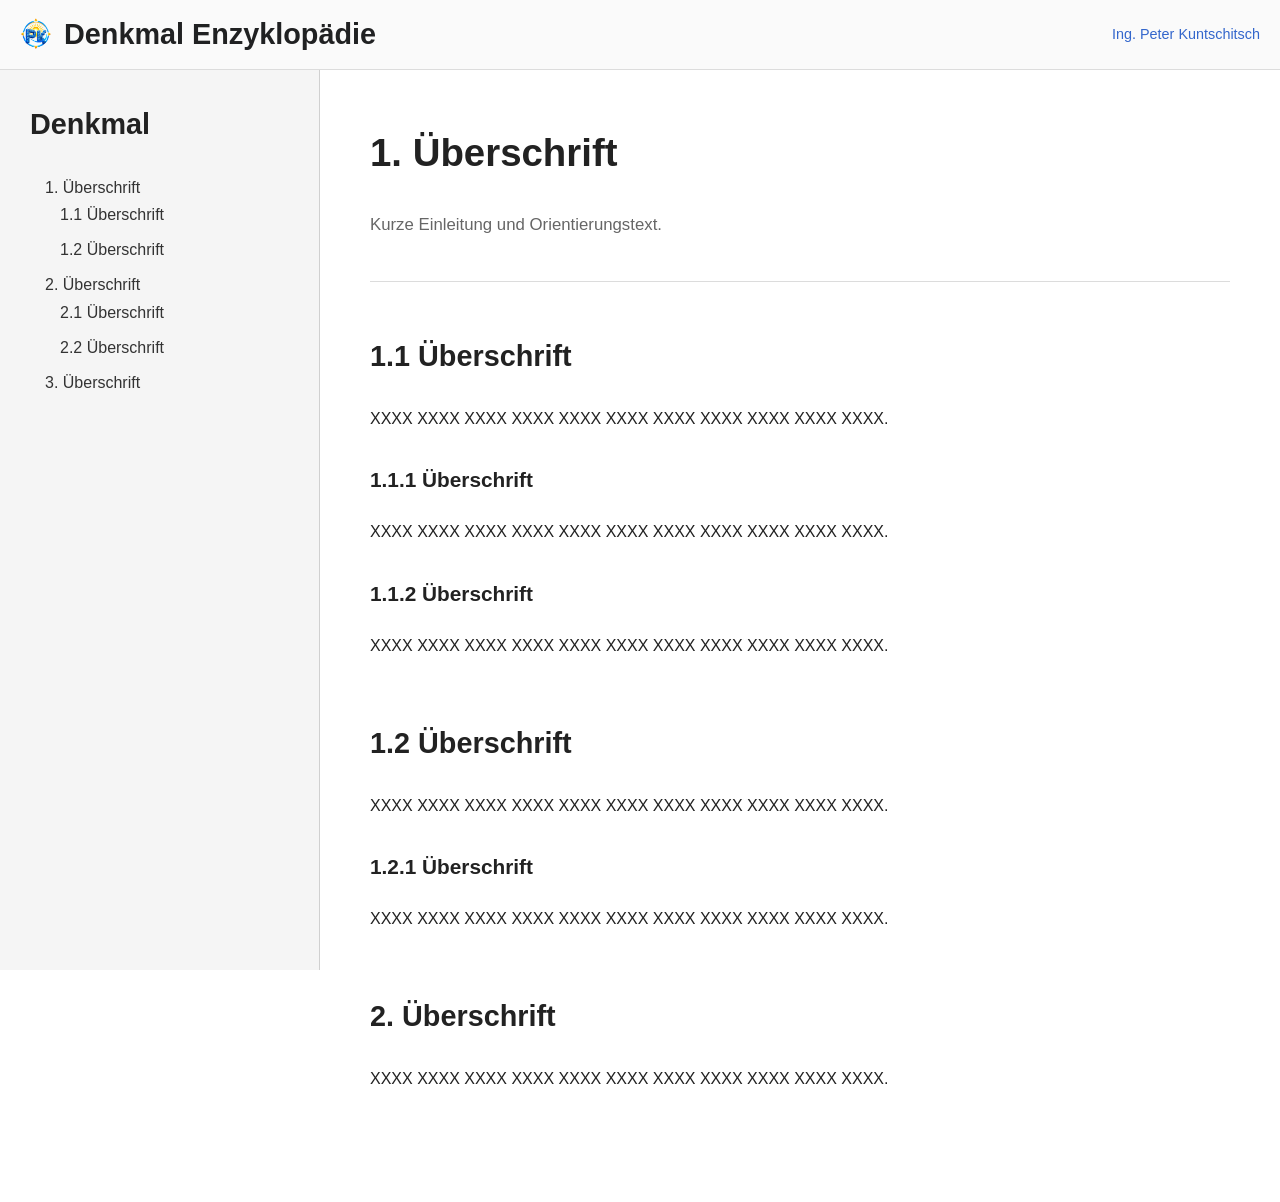
==== denkmal/index.html @ cd10d53f "Update index.html" ====
<!DOCTYPE html>
<html lang="de">

<head>

    <meta charset="UTF-8">

    <meta name="viewport"
          content="width=device-width, initial-scale=1.0">

    <title>Denkmal – Enzyklopädie</title>

    <link rel="stylesheet"
          href="denkmal.css">

</head>

<body>

<div class="wikiTopBar">

    <img src="../bilder/Logo_PK_Inventor.png"
         alt="PK Inventor Logo"
         class="wikiLogo">

    <span class="wikiTitle">
        Denkmal Enzyklopädie
    </span>

    <a href="../index.html"
       class="wikiAuthor">
        Ing. Peter Kuntschitsch
    </a>

</div>

    <div class="layout">

        <aside class="sidebar">

            <h2>Denkmal</h2>

            <nav>

                <ul>

                    <li>
                        <a href="#">1. Überschrift</a>

                        <ul>
                            <li><a href="#">1.1 Überschrift</a></li>
                            <li><a href="#">1.2 Überschrift</a></li>
                        </ul>
                    </li>

                    <li>
                        <a href="#">2. Überschrift</a>

                        <ul>
                            <li><a href="#">2.1 Überschrift</a></li>
                            <li><a href="#">2.2 Überschrift</a></li>
                        </ul>
                    </li>

                    <li>
                        <a href="#">3. Überschrift</a>
                    </li>

                </ul>

            </nav>

        </aside>

        <main class="content">

            <header class="articleHeader">

                <h1>1. Überschrift</h1>

                <p class="subtitle">
                    Kurze Einleitung und Orientierungstext.
                </p>

            </header>

            <section>

                <h2>1.1 Überschrift</h2>

                <p>
                    XXXX XXXX XXXX XXXX XXXX XXXX XXXX XXXX XXXX XXXX XXXX.
                </p>

                <h3>1.1.1 Überschrift</h3>

                <p>
                    XXXX XXXX XXXX XXXX XXXX XXXX XXXX XXXX XXXX XXXX XXXX.
                </p>

                <h3>1.1.2 Überschrift</h3>

                <p>
                    XXXX XXXX XXXX XXXX XXXX XXXX XXXX XXXX XXXX XXXX XXXX.
                </p>

            </section>

            <section>

                <h2>1.2 Überschrift</h2>

                <p>
                    XXXX XXXX XXXX XXXX XXXX XXXX XXXX XXXX XXXX XXXX XXXX.
                </p>

                <h3>1.2.1 Überschrift</h3>

                <p>
                    XXXX XXXX XXXX XXXX XXXX XXXX XXXX XXXX XXXX XXXX XXXX.
                </p>

            </section>

            <section>

                <h2>2. Überschrift</h2>

                <p>
                    XXXX XXXX XXXX XXXX XXXX XXXX XXXX XXXX XXXX XXXX XXXX.
                </p>

            </section>

        </main>

    </div>

</body>

</html>
---- denkmal/denkmal.css ----
/* =========================
   Grundlayout
========================= */

* {
    box-sizing: border-box;
}

body {
    margin: 0;
    padding: 0;

    font-family: Arial, Helvetica, sans-serif;
    line-height: 1.7;

    background: #ffffff;
    color: #222222;
}

.layout {
    display: flex;
    min-height: 100vh;
}

/* =========================
   Sidebar
========================= */

.sidebar {

    width: 320px;

    padding: 30px;

    background: #f5f5f5;

    border-right: 1px solid #d0d0d0;

    position: sticky;
    top: 0;

    height: 100vh;
    overflow-y: auto;
}

.sidebar h2 {
    margin-top: 0;
    margin-bottom: 25px;
}

.sidebar ul {
    list-style: none;
    padding-left: 15px;
}

.sidebar li {
    margin-bottom: 8px;
}

.sidebar a {

    text-decoration: none;
    color: #333333;
}

.sidebar a:hover {
    text-decoration: underline;
}

/* =========================
   Inhalt
========================= */

.content {

    flex: 1;

    max-width: 1100px;

    padding: 50px;
}

.articleHeader {

    padding-bottom: 25px;
    margin-bottom: 40px;

    border-bottom: 1px solid #dcdcdc;
}

.articleHeader h1 {
    margin-top: 0;
}

.subtitle {

    color: #666666;
    font-size: 1.05rem;
}

section {
    margin-bottom: 60px;
}

/* =========================
   Überschriften
========================= */

h1 {
    font-size: 2.4rem;
}

h2 {
    margin-top: 50px;
    font-size: 1.8rem;
}

h3 {
    margin-top: 30px;
    font-size: 1.3rem;
}

/* =======================================================
   Kopfbereich
   ======================================================= */

.wikiTopBar
{
    display: flex;
    align-items: center;
    gap: 12px;

    padding: 10px 20px;

    background: #fafafa;
    border-bottom: 1px solid #dcdcdc;
}

.wikiBrand img
{
    width: 40px !important;
    height: 40px !important;

    min-width: 40px;
    min-height: 40px;

    max-width: 40px;
    max-height: 40px;

    object-fit: contain;

    display: block;
}

.wikiBrand img
{
    width: 40px;
    height: 40px;
    flex-shrink: 0;
}

.wikiBrandText
{
    display: flex;
    flex-direction: column;
}

.wikiTitle
{
    font-size: 1.8rem;
    font-weight: 700;

    color: #202122;
}

.wikiAuthor
{
    margin-left: auto;

    font-size: 0.9rem;

    color: #3366cc;
    text-decoration: none;
}

.wikiAuthor:hover
{
    text-decoration: underline;
}

.wikiLogo
{
    width: 32px;
    height: 32px;
}

/* =========================
   Mobile
========================= */

@media (max-width: 900px) {

    .layout {
        flex-direction: column;
    }

    .sidebar {

        width: 100%;

        height: auto;

        position: relative;

        border-right: none;

        border-bottom: 1px solid #d0d0d0;
    }

    .content {
        padding: 25px;
    }
}
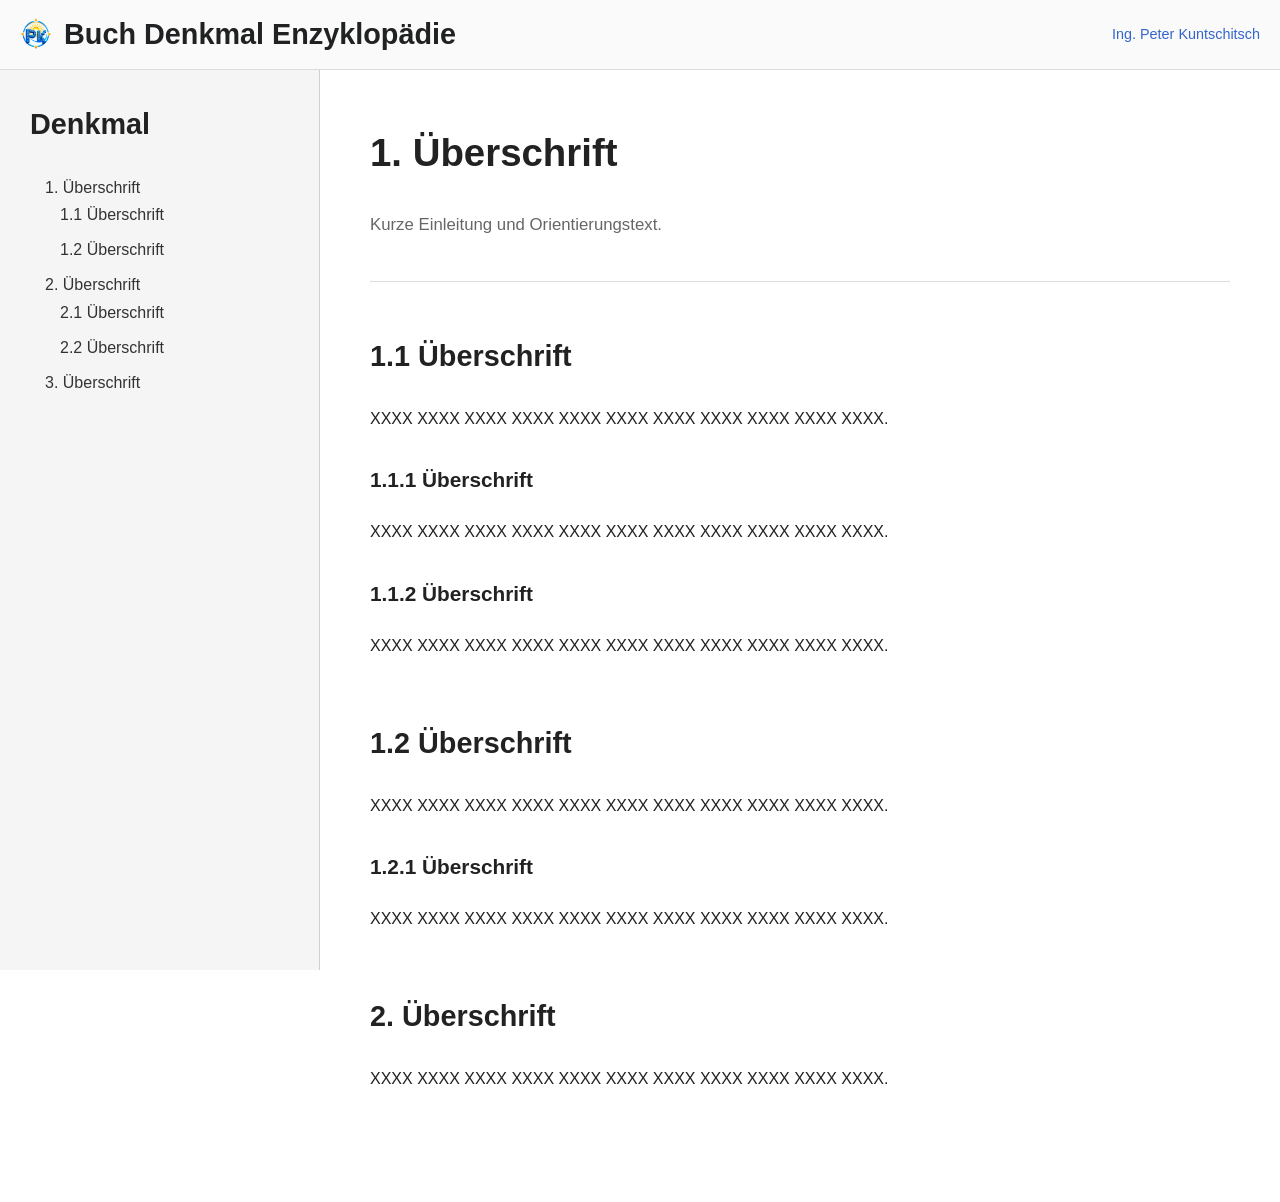
==== commit fa78d646: "Update index.html" ====
--- a/denkmal/index.html
+++ b/denkmal/index.html
@@ -24,7 +24,7 @@
          class="wikiLogo">
 
     <span class="wikiTitle">
-        Denkmal Enzyklopädie
+        Buch Denkmal Enzyklopädie
     </span>
 
     <a href="../index.html"
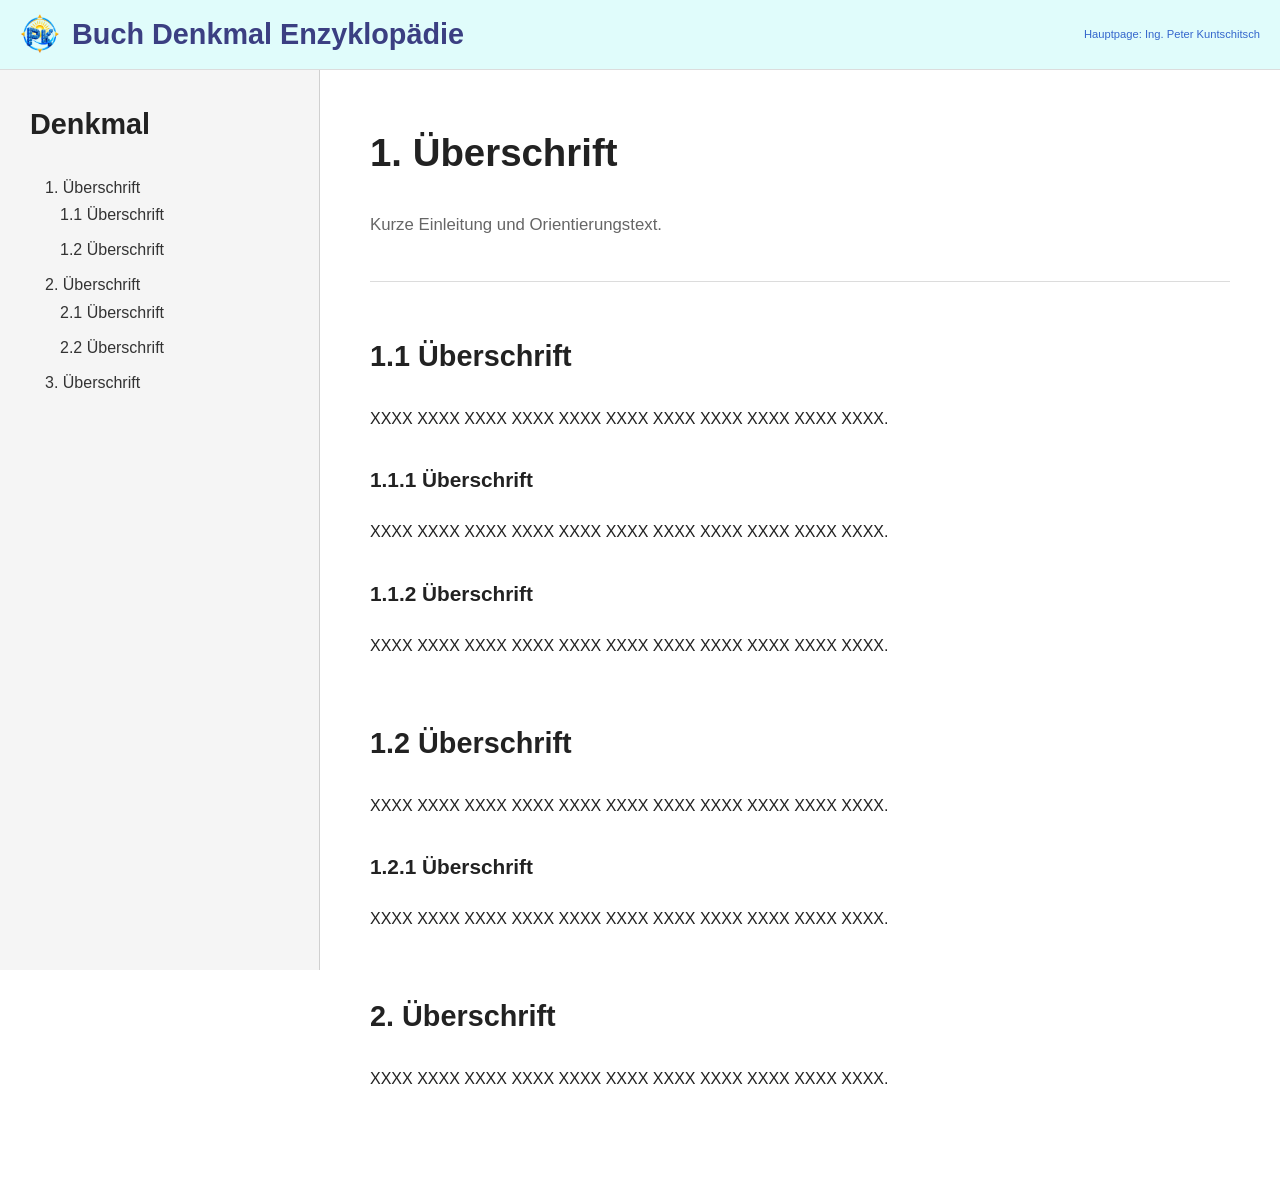
==== commit ce338972: "Update index.html" ====
--- a/denkmal/index.html
+++ b/denkmal/index.html
@@ -29,7 +29,7 @@
 
     <a href="../index.html"
        class="wikiAuthor">
-        Ing. Peter Kuntschitsch
+        Hauptpage: Ing. Peter Kuntschitsch
     </a>
 
 </div>
--- a/denkmal/denkmal.css
+++ b/denkmal/denkmal.css
@@ -132,20 +132,20 @@
 
     padding: 10px 20px;
 
-    background: #fafafa;
+    background: #E0FCFB;
     border-bottom: 1px solid #dcdcdc;
 }
 
 .wikiBrand img
 {
-    width: 40px !important;
-    height: 40px !important;
-
-    min-width: 40px;
-    min-height: 40px;
-
-    max-width: 40px;
-    max-height: 40px;
+    width: 60px !important;
+    height: 60px !important;
+
+    min-width: 20px;
+    min-height: 20px;
+
+    max-width: 60px;
+    max-height: 60px;
 
     object-fit: contain;
 
@@ -153,45 +153,45 @@
 }
 
 .wikiBrand img
+{
+    width: 60px;
+    height: 60px;
+    flex-shrink: 0;
+}
+
+.wikiBrandText
+{
+    display: flex;
+    flex-direction: column;
+}
+
+.wikiTitle
+{
+    font-size: 1.8rem;
+    font-weight: 700;
+
+    color: #3B3F82;
+}
+
+.wikiAuthor
+{
+    margin-left: auto;
+
+    font-size: 0.7rem;
+
+    color: #3366cc;
+    text-decoration: none;
+}
+
+.wikiAuthor:hover
+{
+    text-decoration: underline;
+}
+
+.wikiLogo
 {
     width: 40px;
     height: 40px;
-    flex-shrink: 0;
-}
-
-.wikiBrandText
-{
-    display: flex;
-    flex-direction: column;
-}
-
-.wikiTitle
-{
-    font-size: 1.8rem;
-    font-weight: 700;
-
-    color: #202122;
-}
-
-.wikiAuthor
-{
-    margin-left: auto;
-
-    font-size: 0.9rem;
-
-    color: #3366cc;
-    text-decoration: none;
-}
-
-.wikiAuthor:hover
-{
-    text-decoration: underline;
-}
-
-.wikiLogo
-{
-    width: 32px;
-    height: 32px;
 }
 
 /* =========================
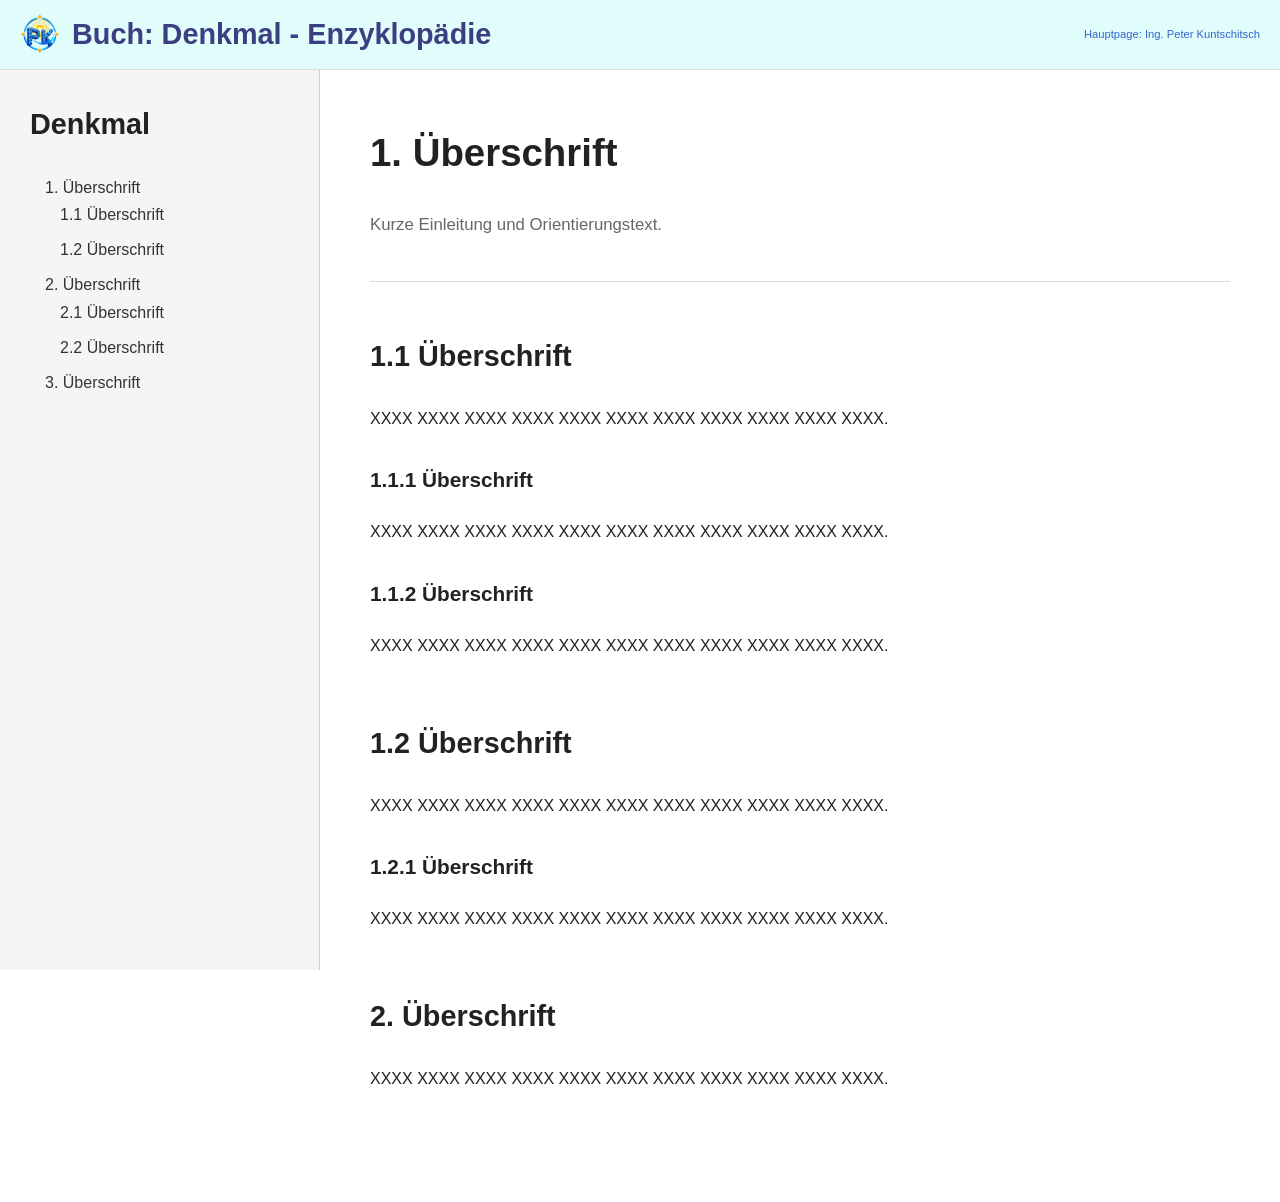
==== commit 8bd34c32: "Update index.html" ====
--- a/denkmal/index.html
+++ b/denkmal/index.html
@@ -24,7 +24,7 @@
          class="wikiLogo">
 
     <span class="wikiTitle">
-        Buch Denkmal Enzyklopädie
+        Buch: Denkmal - Enzyklopädie
     </span>
 
     <a href="../index.html"
--- a/denkmal/denkmal.css
+++ b/denkmal/denkmal.css
@@ -167,6 +167,8 @@
 
 .wikiTitle
 {
+   justify-self: center;
+   
     font-size: 1.8rem;
     font-weight: 700;
 
@@ -190,6 +192,8 @@
 
 .wikiLogo
 {
+   justify-self: start;
+   
     width: 40px;
     height: 40px;
 }
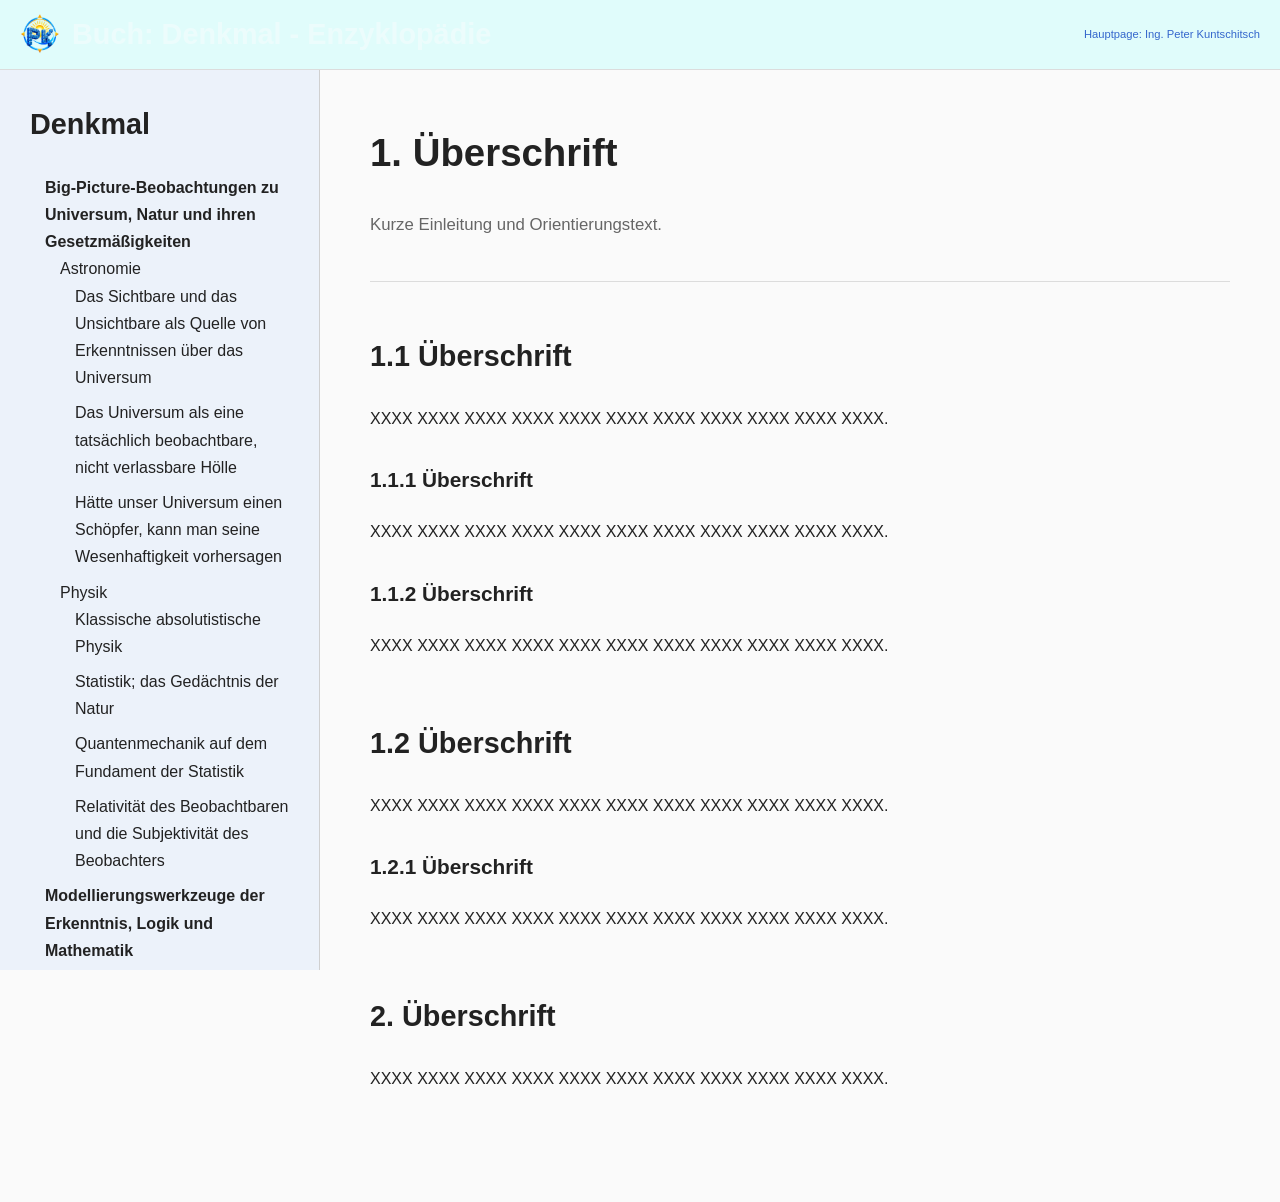
==== commit d4d85909: "Update index.html" ====
--- a/denkmal/index.html
+++ b/denkmal/index.html
@@ -36,103 +36,335 @@
 
     <div class="layout">
 
-        <aside class="sidebar">
-
-            <h2>Denkmal</h2>
-
-            <nav>
-
-                <ul>
-
-                    <li>
-                        <a href="#">1. Überschrift</a>
-
-                        <ul>
-                            <li><a href="#">1.1 Überschrift</a></li>
-                            <li><a href="#">1.2 Überschrift</a></li>
-                        </ul>
-                    </li>
-
-                    <li>
-                        <a href="#">2. Überschrift</a>
-
-                        <ul>
-                            <li><a href="#">2.1 Überschrift</a></li>
-                            <li><a href="#">2.2 Überschrift</a></li>
-                        </ul>
-                    </li>
-
-                    <li>
-                        <a href="#">3. Überschrift</a>
-                    </li>
-
-                </ul>
-
-            </nav>
-
-        </aside>
-
-        <main class="content">
-
-            <header class="articleHeader">
-
-                <h1>1. Überschrift</h1>
-
-                <p class="subtitle">
-                    Kurze Einleitung und Orientierungstext.
-                </p>
-
-            </header>
-
-            <section>
-
-                <h2>1.1 Überschrift</h2>
-
-                <p>
-                    XXXX XXXX XXXX XXXX XXXX XXXX XXXX XXXX XXXX XXXX XXXX.
-                </p>
-
-                <h3>1.1.1 Überschrift</h3>
-
-                <p>
-                    XXXX XXXX XXXX XXXX XXXX XXXX XXXX XXXX XXXX XXXX XXXX.
-                </p>
-
-                <h3>1.1.2 Überschrift</h3>
-
-                <p>
-                    XXXX XXXX XXXX XXXX XXXX XXXX XXXX XXXX XXXX XXXX XXXX.
-                </p>
-
-            </section>
-
-            <section>
-
-                <h2>1.2 Überschrift</h2>
-
-                <p>
-                    XXXX XXXX XXXX XXXX XXXX XXXX XXXX XXXX XXXX XXXX XXXX.
-                </p>
-
-                <h3>1.2.1 Überschrift</h3>
-
-                <p>
-                    XXXX XXXX XXXX XXXX XXXX XXXX XXXX XXXX XXXX XXXX XXXX.
-                </p>
-
-            </section>
-
-            <section>
-
-                <h2>2. Überschrift</h2>
-
-                <p>
-                    XXXX XXXX XXXX XXXX XXXX XXXX XXXX XXXX XXXX XXXX XXXX.
-                </p>
-
-            </section>
-
-        </main>
+<aside class="sidebar">
+
+    <h2>Denkmal</h2>
+
+    <ul class="tocLevel1">
+
+        <li>
+            <strong>Big-Picture-Beobachtungen zu Universum, Natur und ihren Gesetzmäßigkeiten</strong>
+
+            <ul class="tocLevel2">
+
+                <li>
+                    Astronomie
+
+                    <ul class="tocLevel3">
+                        <li>Das Sichtbare und das Unsichtbare als Quelle von Erkenntnissen über das Universum</li>
+                        <li>Das Universum als eine tatsächlich beobachtbare, nicht verlassbare Hölle</li>
+                        <li>Hätte unser Universum einen Schöpfer, kann man seine Wesenhaftigkeit vorhersagen</li>
+                    </ul>
+
+                </li>
+
+                <li>
+                    Physik
+
+                    <ul class="tocLevel3">
+                        <li>Klassische absolutistische Physik</li>
+                        <li>Statistik; das Gedächtnis der Natur</li>
+                        <li>Quantenmechanik auf dem Fundament der Statistik</li>
+                        <li>Relativität des Beobachtbaren und die Subjektivität des Beobachters</li>
+                    </ul>
+
+                </li>
+
+            </ul>
+        </li>
+
+        <li>
+            <strong>Modellierungswerkzeuge der Erkenntnis, Logik und Mathematik</strong>
+
+            <ul class="tocLevel2">
+
+                <li>
+                    Axiome
+
+                    <ul class="tocLevel3">
+                        <li>Das allem zugrunde liegende Fundament jeder bisher bekannten Logik</li>
+                    </ul>
+
+                </li>
+
+                <li>
+                    Mathematik
+
+                    <ul class="tocLevel3">
+                        <li>Das universelle Modellierungswerkzeug und seine Grenzen</li>
+                    </ul>
+
+                </li>
+
+                <li>
+                    Diskurs
+
+                    <ul class="tocLevel3">
+                        <li>Kann es eine axiomfreie Logik geben?</li>
+                    </ul>
+
+                </li>
+
+            </ul>
+
+        </li>
+
+        <li>
+            <strong>Pragmatismus &amp; Selbstanbindung an Ziele</strong>
+
+            <ul class="tocLevel2">
+
+                <li>
+                    Pragmatismus
+
+                    <ul class="tocLevel3">
+                        <li>Was ist Pragmatismus?</li>
+                    </ul>
+                </li>
+
+                <li>
+                    Komplexität
+
+                    <ul class="tocLevel3">
+                        <li>Umgang mit Komplexität</li>
+                    </ul>
+                </li>
+
+                <li>
+                    Selbstanbindung
+
+                    <ul class="tocLevel3">
+                        <li>Warum Selbstanbindung an Ziele pragmatisch ist</li>
+                    </ul>
+                </li>
+
+            </ul>
+
+        </li>
+
+        <li>
+            <strong>Der Mensch im Wechselspiel der diktierenden Natur &amp; subjektives Freiheitsbegehren</strong>
+
+            <ul class="tocLevel2">
+
+                <li>
+                    Die Spezies Mensch
+
+                    <ul class="tocLevel3">
+                        <li>Der Mensch als Naturwesen zwischen Anpassung, Kooperation, Konkurrenz und Erkenntnisstreben</li>
+                    </ul>
+                </li>
+
+                <li>
+                    Das Sägezahnmuster der Zivilisationen
+
+                    <ul class="tocLevel3">
+                        <li>Aufstiegs-, Stabilitäts- und Zerfallsprozesse menschlicher Gesellschaften</li>
+                    </ul>
+                </li>
+
+                <li>
+                    Die Justiz
+
+                    <ul class="tocLevel3">
+                        <li>Der Superklerus der Moderne und sein Einfluss auf gesellschaftliche Wirklichkeitskonstruktionen</li>
+                    </ul>
+                </li>
+
+            </ul>
+
+        </li>
+
+        <li>
+            <strong>Ambiguität</strong>
+
+            <ul class="tocLevel2">
+
+                <li>
+                    Sprache
+                    <ul class="tocLevel3">
+                        <li>Ambiguität von Sprache</li>
+                    </ul>
+                </li>
+
+                <li>
+                    Normen
+                    <ul class="tocLevel3">
+                        <li>Ambiguität von Normen</li>
+                    </ul>
+                </li>
+
+                <li>
+                    Monopole
+                    <ul class="tocLevel3">
+                        <li>Ambiguität und Monopole</li>
+                    </ul>
+                </li>
+
+                <li>
+                    Relativität
+                    <ul class="tocLevel3">
+                        <li>Ambiguität und Relativität</li>
+                    </ul>
+                </li>
+
+                <li>
+                    Taktik
+                    <ul class="tocLevel3">
+                        <li>Ambiguität und Taktik</li>
+                    </ul>
+                </li>
+
+            </ul>
+
+        </li>
+
+        <li>
+            <strong>Daten, Datenschutz &amp; BIAS</strong>
+
+            <ul class="tocLevel2">
+
+                <li>
+                    Daten
+                    <ul class="tocLevel3">
+                        <li>Daten-Generierung und Data-Mining</li>
+                    </ul>
+                </li>
+
+                <li>
+                    BIAS
+                    <ul class="tocLevel3">
+                        <li>BIAS in Daten</li>
+                    </ul>
+                </li>
+
+                <li>
+                    Datenschutz
+                    <ul class="tocLevel3">
+                        <li>Wen schützt der Datenschutz?</li>
+                    </ul>
+                </li>
+
+            </ul>
+
+        </li>
+
+        <li>
+            <strong>Technik &amp; zwingende Selbstverschränkungen der Natur</strong>
+
+            <ul class="tocLevel2">
+
+                <li>
+                    Technik
+                    <ul class="tocLevel3">
+                        <li>Was macht Technik zur Technik?</li>
+                    </ul>
+                </li>
+
+                <li>
+                    Robustheit
+                    <ul class="tocLevel3">
+                        <li>Wieso funktioniert Technik so robust?</li>
+                    </ul>
+                </li>
+
+                <li>
+                    Diskurs
+                    <ul class="tocLevel3">
+                        <li>Wohin führt uns die Technik?</li>
+                    </ul>
+                </li>
+
+            </ul>
+
+        </li>
+
+        <li>
+            <strong>Vorphysikalische Exploration &amp; neue Kontinente der physikalischen Natur allen Lebens</strong>
+
+            <ul class="tocLevel2">
+
+                <li>Wille</li>
+                <li>Ego</li>
+                <li>Krieg</li>
+                <li>Religion &amp; Esoterik</li>
+                <li>Sexualität</li>
+                <li>Quantenmechanik</li>
+                <li>Moderne</li>
+
+            </ul>
+
+        </li>
+
+    </ul>
+
+</aside>
+
+
+
+
+        
+    <main class="content">
+
+        <header class="articleHeader">
+
+            <h1>1. Überschrift</h1>
+
+            <p class="subtitle">
+                Kurze Einleitung und Orientierungstext.
+            </p>
+
+        </header>
+
+        <section>
+
+            <h2>1.1 Überschrift</h2>
+
+            <p>
+                XXXX XXXX XXXX XXXX XXXX XXXX XXXX XXXX XXXX XXXX XXXX.
+            </p>
+
+            <h3>1.1.1 Überschrift</h3>
+
+            <p>
+                XXXX XXXX XXXX XXXX XXXX XXXX XXXX XXXX XXXX XXXX XXXX.
+            </p>
+
+            <h3>1.1.2 Überschrift</h3>
+
+            <p>
+                XXXX XXXX XXXX XXXX XXXX XXXX XXXX XXXX XXXX XXXX XXXX.
+            </p>
+
+        </section>
+
+        <section>
+
+            <h2>1.2 Überschrift</h2>
+
+            <p>
+                XXXX XXXX XXXX XXXX XXXX XXXX XXXX XXXX XXXX XXXX XXXX.
+            </p>
+
+            <h3>1.2.1 Überschrift</h3>
+
+            <p>
+                XXXX XXXX XXXX XXXX XXXX XXXX XXXX XXXX XXXX XXXX XXXX.
+            </p>
+
+        </section>
+
+        <section>
+
+            <h2>2. Überschrift</h2>
+
+            <p>
+                XXXX XXXX XXXX XXXX XXXX XXXX XXXX XXXX XXXX XXXX XXXX.
+            </p>
+
+        </section>
+
+    </main>
 
     </div>
 
--- a/denkmal/denkmal.css
+++ b/denkmal/denkmal.css
@@ -13,7 +13,7 @@
     font-family: Arial, Helvetica, sans-serif;
     line-height: 1.7;
 
-    background: #ffffff;
+    background: #FAFAFA;
     color: #222222;
 }
 
@@ -32,7 +32,7 @@
 
     padding: 30px;
 
-    background: #f5f5f5;
+    background: #ECF2FA;
 
     border-right: 1px solid #d0d0d0;
 
@@ -172,7 +172,7 @@
     font-size: 1.8rem;
     font-weight: 700;
 
-    color: #3B3F82;
+    color: #ECFCFC;
 }
 
 .wikiAuthor
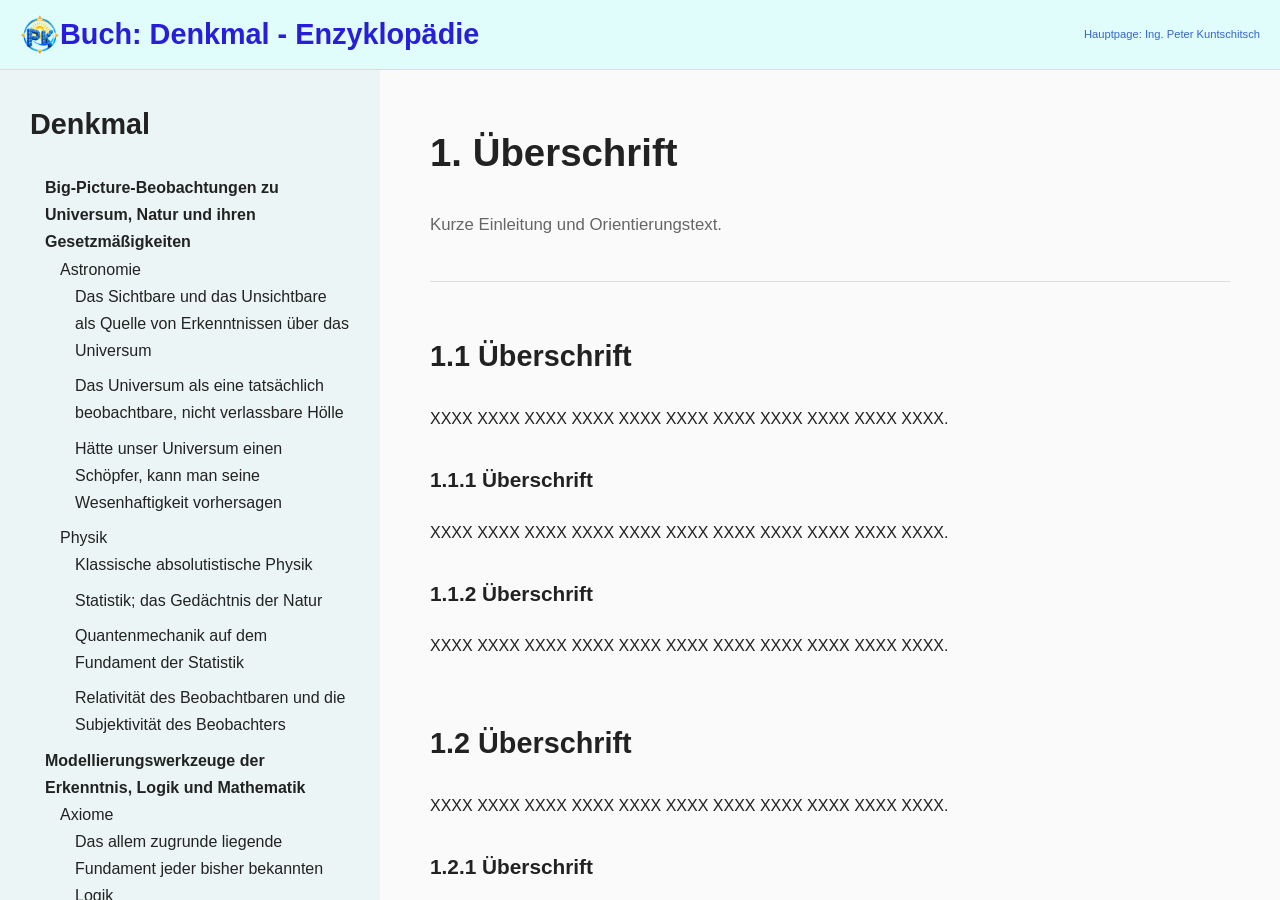
==== commit 406a405a: "Update index.html" ====
--- a/denkmal/index.html
+++ b/denkmal/index.html
@@ -301,7 +301,7 @@
 </aside>
 
 
-
+<div class="splitter"></div>
 
         
     <main class="content">
--- a/denkmal/denkmal.css
+++ b/denkmal/denkmal.css
@@ -6,10 +6,15 @@
     box-sizing: border-box;
 }
 
-body {
+html,
+body
+{
     margin: 0;
     padding: 0;
 
+    height: 100%;
+    overflow: hidden;
+
     font-family: Arial, Helvetica, sans-serif;
     line-height: 1.7;
 
@@ -17,30 +22,30 @@
     color: #222222;
 }
 
-.layout {
+.layout
+{
     display: flex;
-    min-height: 100vh;
+
+    margin-top: 70px;
+
+    height: calc(100vh - 70px);
 }
 
 /* =========================
    Sidebar
 ========================= */
 
-.sidebar {
-
-    width: 320px;
+.sidebar
+{
+    width: 380px;
 
     padding: 30px;
 
-    background: #ECF2FA;
-
-    border-right: 1px solid #d0d0d0;
-
-    position: sticky;
-    top: 0;
-
-    height: 100vh;
+    background: #ECF5F5;
+
     overflow-y: auto;
+
+    flex-shrink: 0;
 }
 
 .sidebar h2 {
@@ -71,13 +76,15 @@
    Inhalt
 ========================= */
 
-.content {
-
+.content
+{
     flex: 1;
 
-    max-width: 1100px;
+    overflow-y: auto;
 
     padding: 50px;
+
+    min-width: 0;
 }
 
 .articleHeader {
@@ -126,14 +133,23 @@
 
 .wikiTopBar
 {
+    position: fixed;
+    top: 0;
+    left: 0;
+    right: 0;
+
+    height: 70px;
+
     display: flex;
     align-items: center;
-    gap: 12px;
-
-    padding: 10px 20px;
+
+    padding: 0 20px;
 
     background: #E0FCFB;
+
     border-bottom: 1px solid #dcdcdc;
+
+    z-index: 1000;
 }
 
 .wikiBrand img
@@ -172,7 +188,7 @@
     font-size: 1.8rem;
     font-weight: 700;
 
-    color: #ECFCFC;
+    color: #281DD9;
 }
 
 .wikiAuthor
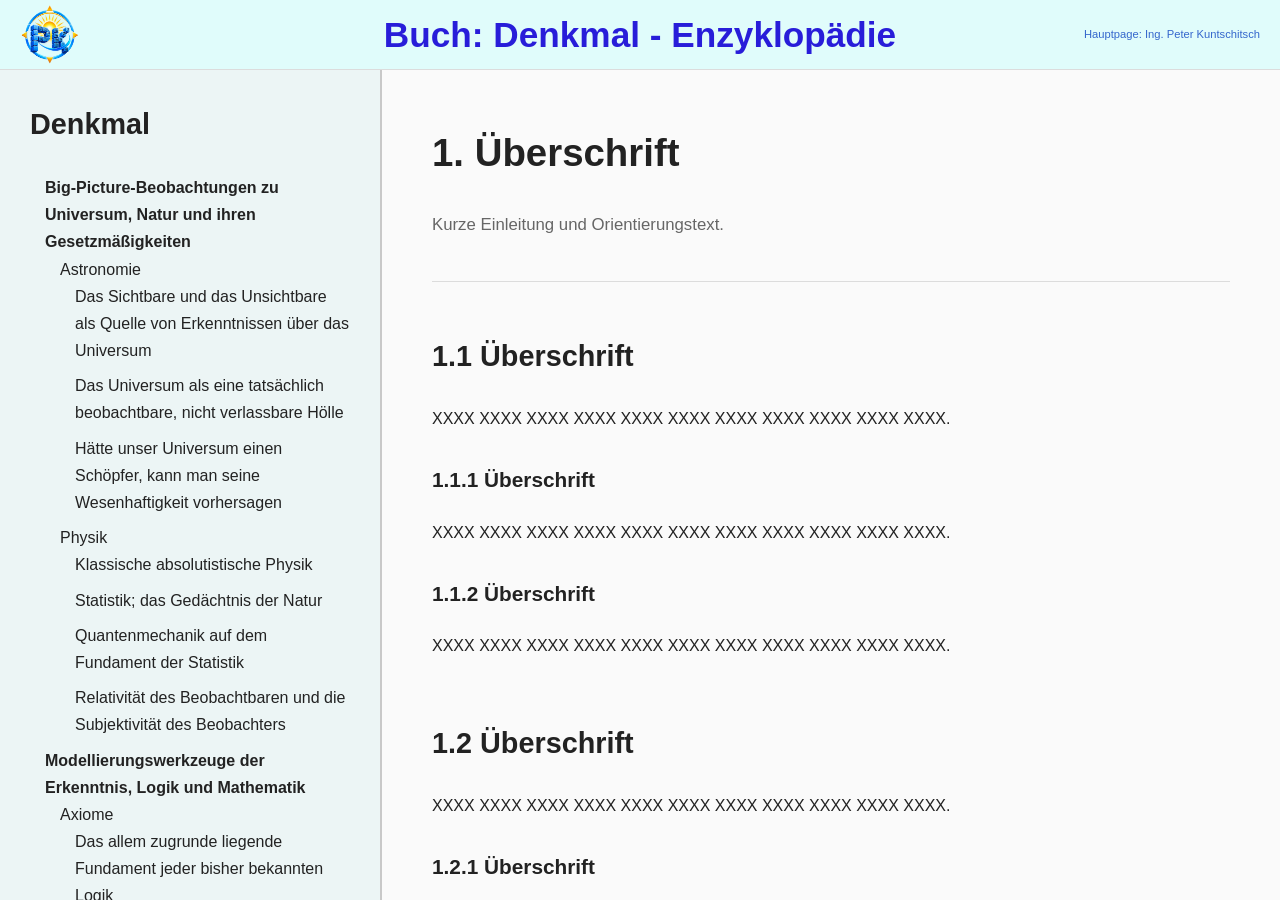
==== commit ea6913ad: "Update index.html" ====
--- a/denkmal/index.html
+++ b/denkmal/index.html
@@ -36,7 +36,7 @@
 
     <div class="layout">
 
-<aside class="sidebar">
+<aside class="sidebar" id="sidebar">
 
     <h2>Denkmal</h2>
 
@@ -301,7 +301,7 @@
 </aside>
 
 
-<div class="splitter"></div>
+<div class="splitter" id="splitter"></div>
 
         
     <main class="content">
@@ -368,6 +368,47 @@
 
     </div>
 
+<script>
+
+const splitter = document.getElementById("splitter");
+const sidebar  = document.getElementById("sidebar");
+
+let isDragging = false;
+
+splitter.addEventListener("mousedown", () =>
+{
+    isDragging = true;
+});
+
+document.addEventListener("mouseup", () =>
+{
+    isDragging = false;
+});
+
+document.addEventListener("mousemove", (e) =>
+{
+    if (!isDragging)
+    {
+        return;
+    }
+
+    let newWidth = e.clientX;
+
+    if (newWidth < 250)
+    {
+        newWidth = 250;
+    }
+
+    if (newWidth > 700)
+    {
+        newWidth = 700;
+    }
+
+    sidebar.style.width = newWidth + "px";
+});
+
+</script>
+
 </body>
 
 </html>
--- a/denkmal/denkmal.css
+++ b/denkmal/denkmal.css
@@ -183,9 +183,13 @@
 
 .wikiTitle
 {
-   justify-self: center;
-   
-    font-size: 1.8rem;
+    position: absolute;
+
+    left: 50%;
+
+    transform: translateX(-50%);
+
+    font-size: 2.2rem;
     font-weight: 700;
 
     color: #281DD9;
@@ -210,8 +214,24 @@
 {
    justify-self: start;
    
-    width: 40px;
-    height: 40px;
+    width: 60px;
+    height: 60px;
+}
+
+.splitter
+{
+    width: 2px;
+
+    background: #c8c8c8;
+
+    cursor: col-resize;
+
+    flex-shrink: 0;
+}
+
+.splitter:hover
+{
+    background: #888888;
 }
 
 /* =========================
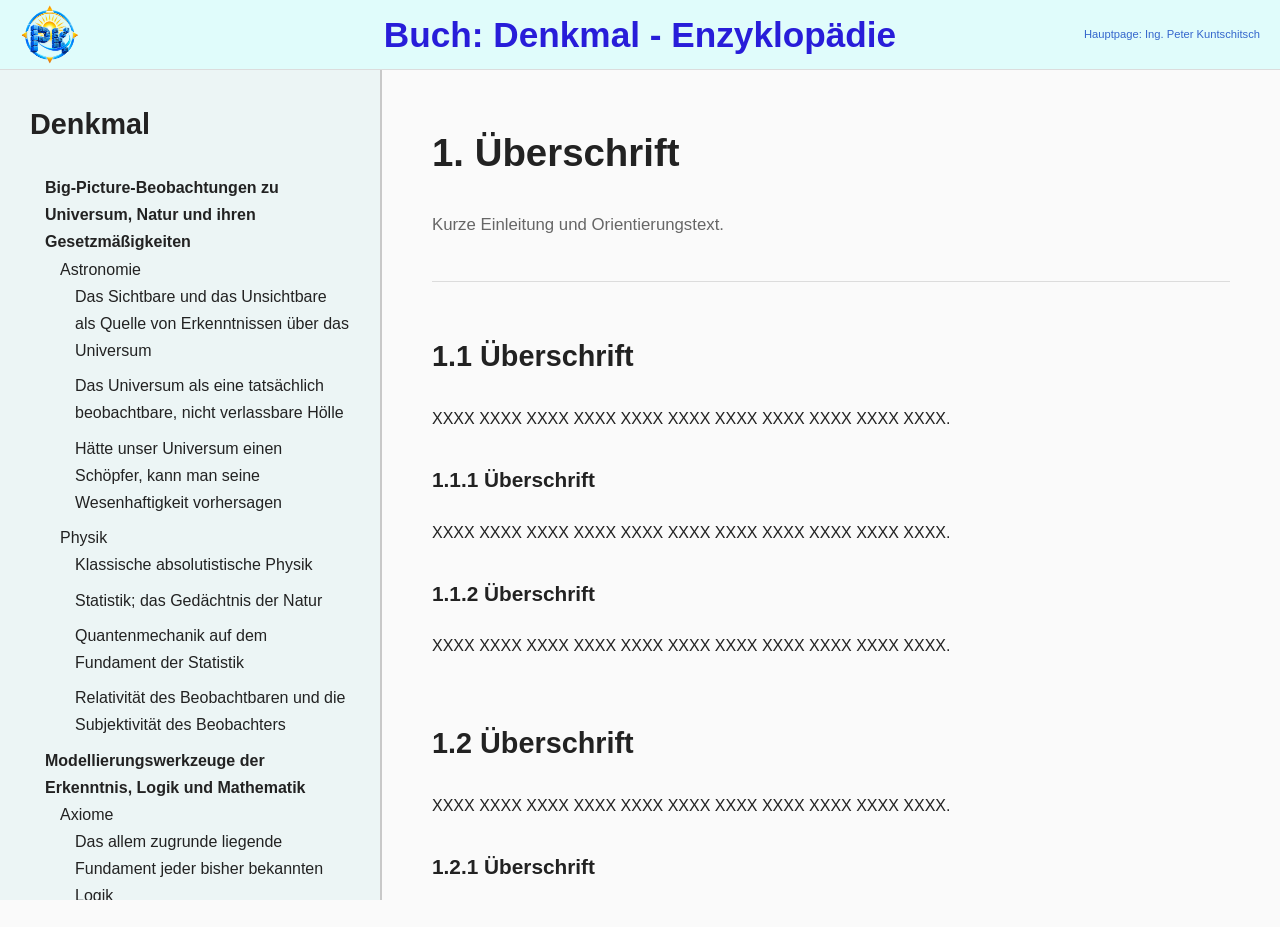
==== commit 3b47e3ea: "Update index.html" ====
--- a/denkmal/index.html
+++ b/denkmal/index.html
@@ -368,6 +368,10 @@
 
     </div>
 
+<footer class="wikiFooter">
+    © 2014 - 2026 Ing. Peter Kuntschitsch
+</footer>
+
 <script>
 
 const splitter = document.getElementById("splitter");
--- a/denkmal/denkmal.css
+++ b/denkmal/denkmal.css
@@ -229,9 +229,15 @@
     flex-shrink: 0;
 }
 
+
 .splitter:hover
 {
-    background: #888888;
+    background: #888;
+}
+
+.splitter:active
+{
+    background: #555;
 }
 
 /* =========================
